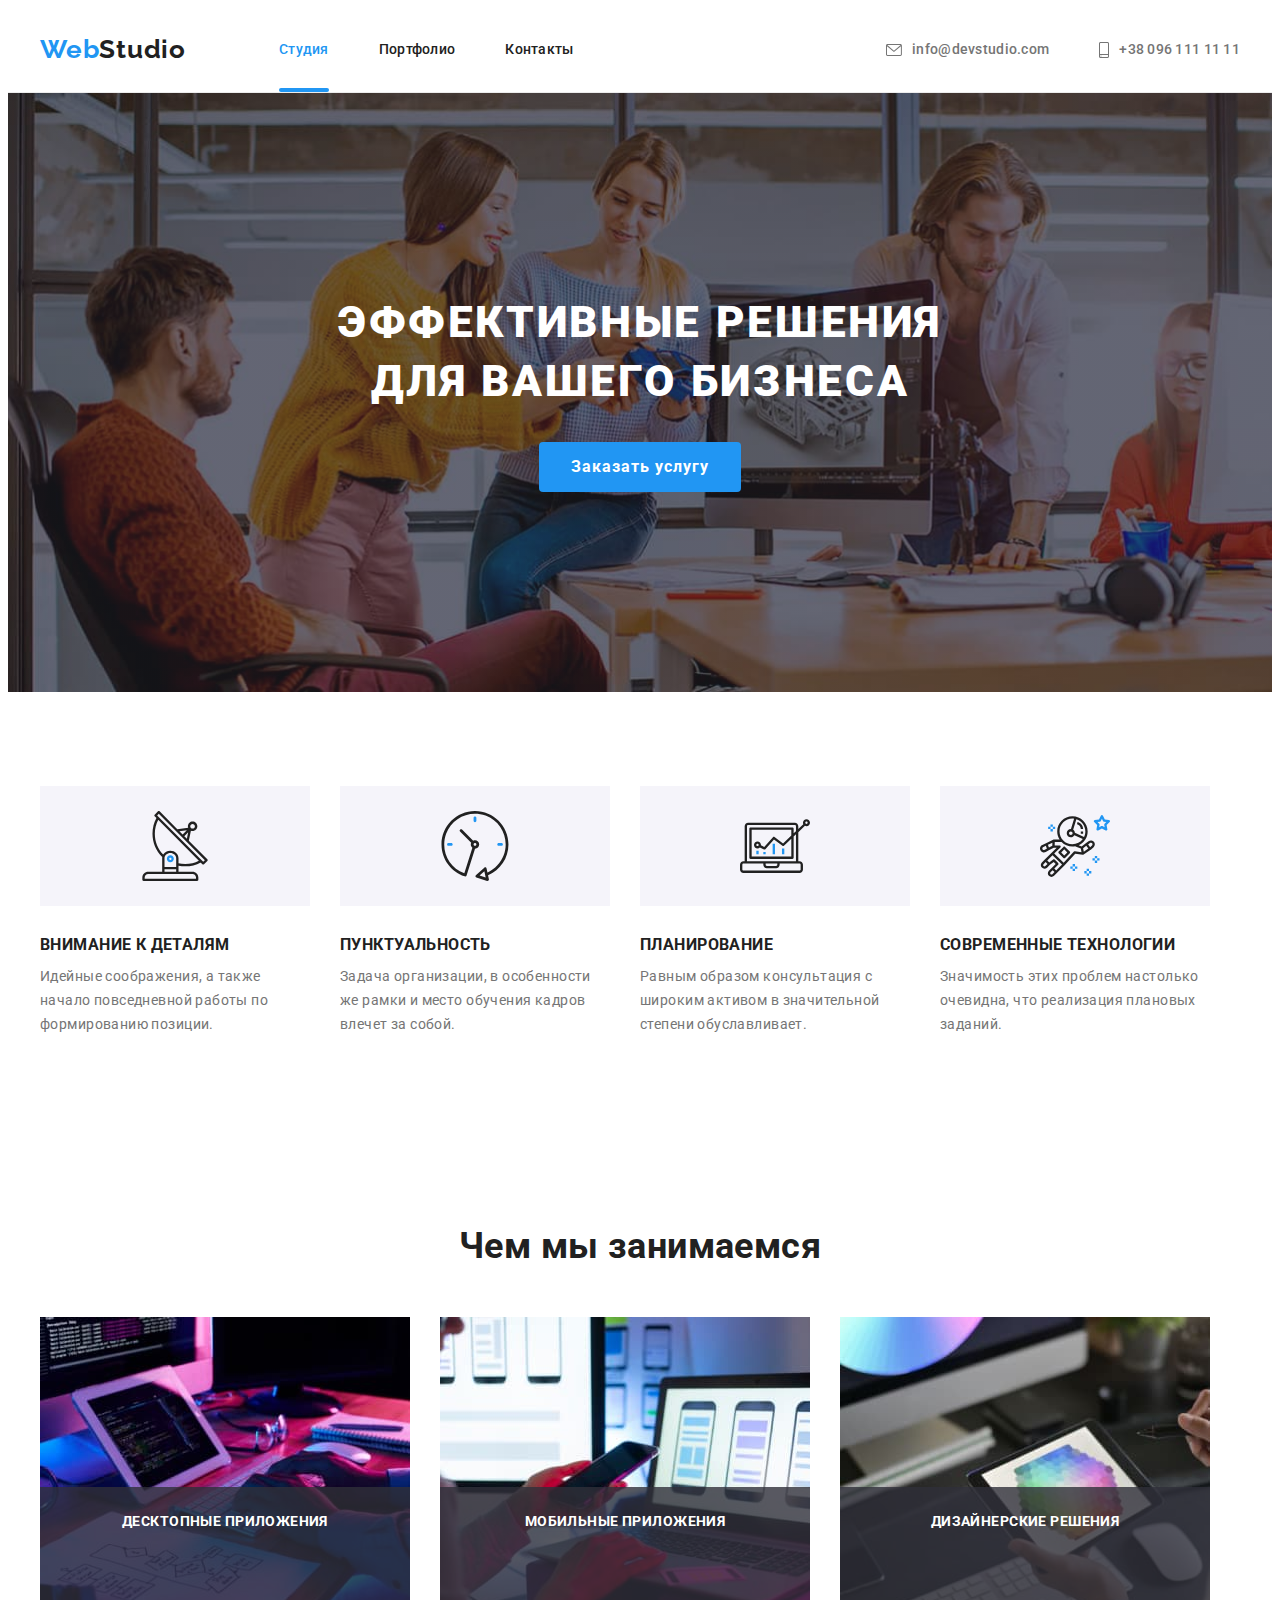
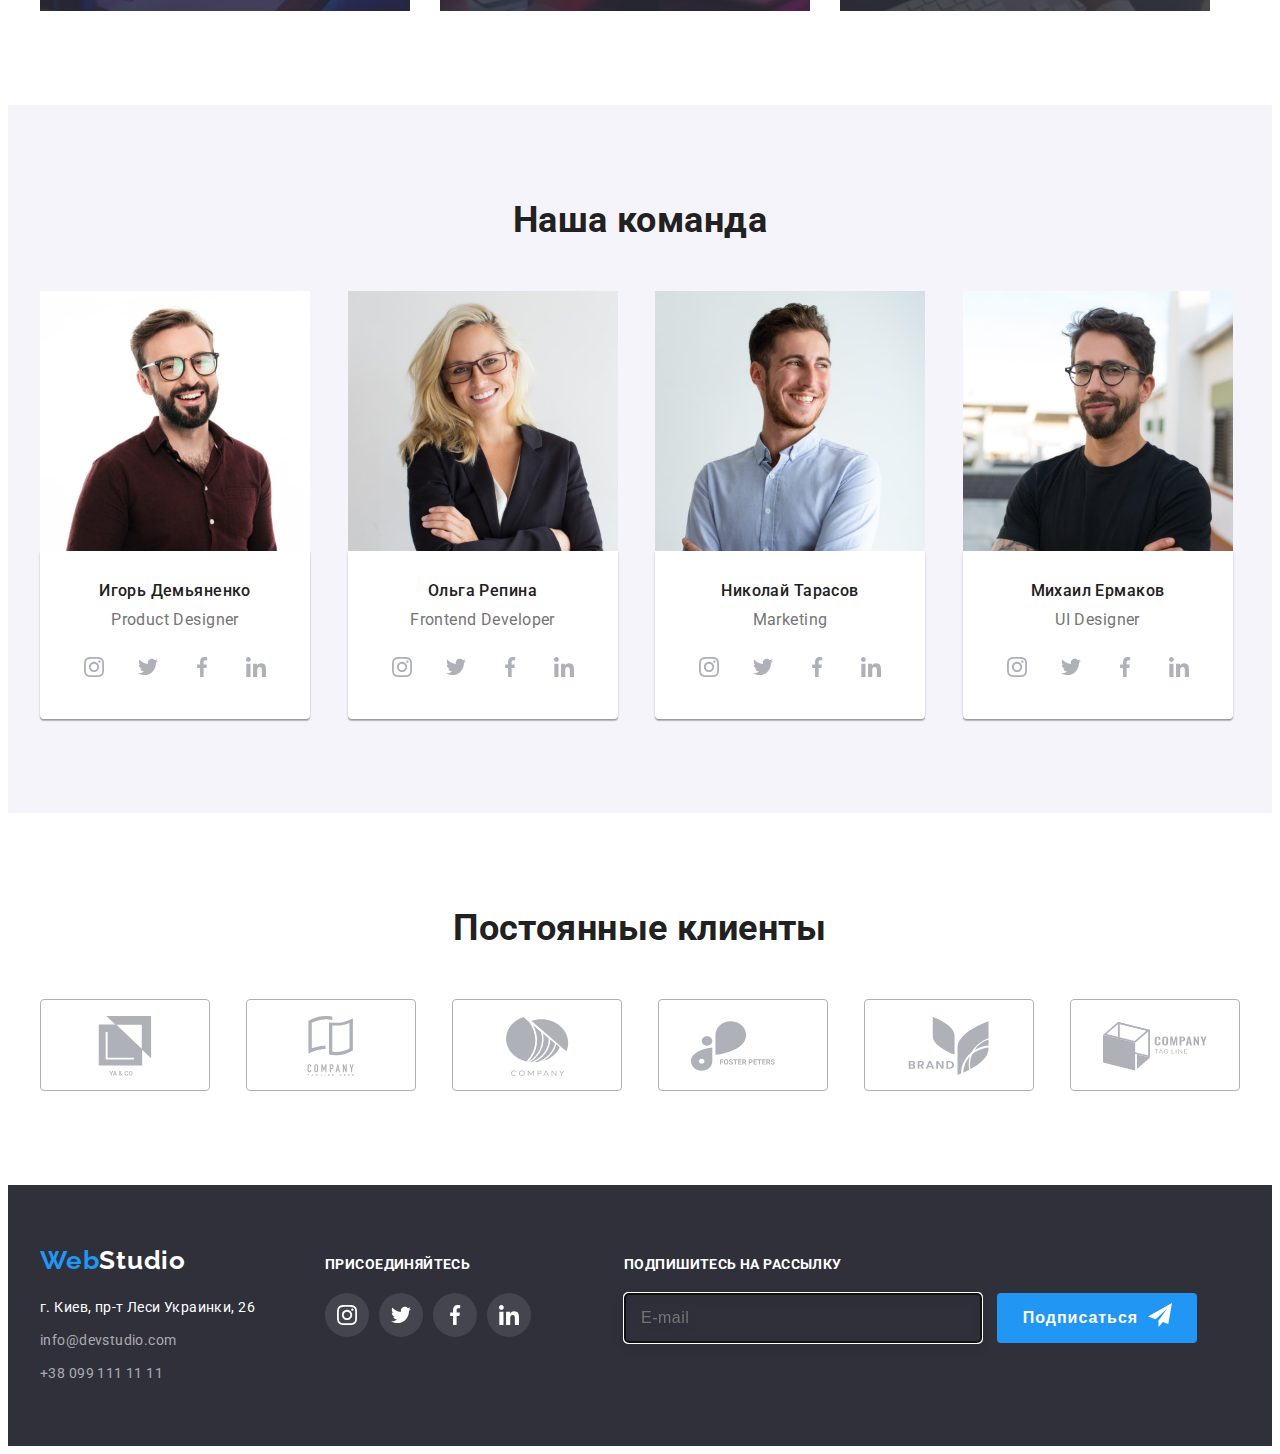
==== index.html @ bbf049be "add sass" ====
<!DOCTYPE html>
<html lang="ru">
  <head>
    <meta charset="UTF-8" />
    <meta http-equiv="X-UA-Compatible" content="IE=edge" />
    <meta name="viewport" content="width=device-width, initial-scale=1.0" />
    <title>Студия</title>
    <link rel="preconnect" href="https://fonts.googleapis.com" />
    <link rel="preconnect" href="https://fonts.gstatic.com" crossorigin />
    <link
      href="https://fonts.googleapis.com/css2?family=Raleway:wght@700&family=Roboto:wght@400;500;700;900&display=swap"
      rel="stylesheet"
    />
    <link
      rel="stylesheet"
      href="https://cdnjs.cloudflare.com/ajax/libs/modern-normalize/1.1.0/modern-normalize.min.css"
      integrity="sha512-wpPYUAdjBVSE4KJnH1VR1HeZfpl1ub8YT/NKx4PuQ5NmX2tKuGu6U/JRp5y+Y8XG2tV+wKQpNHVUX03MfMFn9Q=="
      crossorigin="anonymous"
      referrerpolicy="no-referrer"
    />
    <link rel="stylesheet" href="./css/styles.css" />
    <link rel="stylesheet" href="./css/main.min.css" />
  </head>

  <body>
    <!--=================start header=================-->

    <header class="page-header">
      <div class="container header-conteiner">
        <nav class="navigation">
          <a class="logo-link link" href="" lang="en">
            <span class="logo-part-one">Web</span>Studio</a
          >
          <ul class="nav-list list">
            <li class="nav-list-item">
              <a class="nav-list-link link current" href="">Студия</a>
            </li>
            <li class="nav-list-item">
              <a class="nav-list-link link" href="./portfolio.html"
                >Портфолио</a
              >
            </li>
            <li class="nav-list-item">
              <a class="nav-list-link link" href="">Контакты</a>
            </li>
          </ul>
        </nav>

        <ul class="contacts-header-list list">
          <li class="contacts-header-list-item">
            <a
              class="contacts-header-list-link link"
              href="mailto:info@devstudio.com"
            >
              <svg class="contact-icon-link" width="16" height="12">
                <use href="./images/icon.svg#letter"></use>
              </svg>
              info@devstudio.com</a
            >
          </li>
          <li class="contacts-header-list-item">
            <a class="contacts-header-list-link link" href="tel:+380961111111">
              <svg class="contact-icon-link" width="10" height="16">
                <use href="./images/icon.svg#smartphone"></use>
              </svg>
              +38 096 111 11 11</a
            >
          </li>
        </ul>
      </div>
    </header>
    <!--=================end header=================-->

    <!--=================start main=================-->
    <main>
      <!-- Hero -->
      <section class="hero">
        <div class="container hero-container">
          <h1 class="hero-title">
            Эффективные решения <br />
            для вашего бизнеса
          </h1>
          <button class="hero-button" type="button" data-modal-open>
            Заказать услугу
          </button>
        </div>
      </section>

      <!-- specifics -->
      <section class="section">
        <div class="container">
          <h2 class="visually-hidden">Особенности</h2>
          <ul class="specifics-list list">
            <li class="specifics-list-item">
              <div class="specifics-container">
                <svg class="specifics-icon" width="70" height="70">
                  <use href="./images/icon.svg#antenna"></use>
                </svg>
              </div>

              <h3 class="specifics-list-title title">Внимание к деталям</h3>
              <p class="specifics-list-text">
                Идейные соображения, а также начало повседневной работы по
                формированию позиции.
              </p>
            </li>
            <li class="specifics-list-item">
              <div class="specifics-container">
                <svg class="specifics-icon" width="70" height="70">
                  <use href="./images/icon.svg#clock"></use>
                </svg>
              </div>

              <h3 class="specifics-list-title title">Пунктуальность</h3>
              <p class="specifics-list-text">
                Задача организации, в особенности же рамки и место обучения
                кадров влечет за собой.
              </p>
            </li>
            <li class="specifics-list-item">
              <div class="specifics-container">
                <svg class="specifics-icon" width="70" height="70">
                  <use href="./images/icon.svg#diagram"></use>
                </svg>
              </div>

              <h3 class="specifics-list-title title">Планирование</h3>
              <p class="specifics-list-text">
                Равным образом консультация с широким активом в значительной
                степени обуславливает.
              </p>
            </li>
            <li class="specifics-list-item">
              <div class="specifics-container">
                <svg class="specifics-icon" width="70" height="70">
                  <use href="./images/icon.svg#astronaut"></use>
                </svg>
              </div>

              <h3 class="specifics-list-title title">Современные технологии</h3>
              <p class="specifics-list-text">
                Значимость этих проблем настолько очевидна, что реализация
                плановых заданий.
              </p>
            </li>
          </ul>
        </div>
      </section>

      <!-- work -->
      <section class="section work-section">
        <div class="container">
          <h2 class="work-title title">Чем мы занимаемся</h2>

          <ul class="work-list list">
            <li class="work-list-item">
              <div class="work-item-img">
                <img
                  class="work-img"
                  src="./images/work1.jpg"
                  alt="руки на клавиатуре"
                  width="370"
                />
                <p class="work-text">Десктопные приложения</p>
              </div>
            </li>

            <li class="work-list-item">
              <div class="work-item-img">
                <img
                  class="work-img"
                  src="./images/work2.jpg"
                  alt="телефон в руках"
                  width="370"
                />
                <p class="work-text">Мобильные приложения</p>
              </div>
            </li>

            <li class="work-list-item">
              <div class="work-item-img">
                <img
                  class="work-img"
                  src="./images/work3.jpg"
                  alt="планшет в руках"
                  width="370"
                />
                <p class="work-text">Дизайнерские решения</p>
              </div>
            </li>
          </ul>
        </div>
      </section>

      <!-- teams -->
      <section class="section teams">
        <div class="container">
          <h2 class="team-title title">Наша команда</h2>
          <ul class="team-list list">
            <!--team 1-->
            <li class="team-list-item">
              <img
                class="team-list-img"
                src="./images/team1.jpg"
                alt="Игорь Демьяненко"
                width="270"
              />
              <div class="team-description">
                <h3 class="team-list-title title">Игорь Демьяненко</h3>
                <p class="team-list-text" lang="en">Product Designer</p>

                <ul class="social-list list">
                  <li class="social-item">
                    <a href="" class="social-links">
                      <svg class="social-icon" width="20" height="20">
                        <use href="./images/icon.svg#instagram"></use>
                      </svg>
                    </a>
                  </li>

                  <li class="social-item">
                    <a href="" class="social-links">
                      <svg class="social-icon" width="20" height="20">
                        <use href="./images/icon.svg#twitter"></use>
                      </svg>
                    </a>
                  </li>

                  <li class="social-item">
                    <a href="" class="social-links">
                      <svg class="social-icon" width="20" height="20">
                        <use href="./images/icon.svg#facebook"></use>
                      </svg>
                    </a>
                  </li>

                  <li class="social-item">
                    <a href="" class="social-links">
                      <svg class="social-icon" width="20" height="20">
                        <use href="./images/icon.svg#linkedin"></use>
                      </svg>
                    </a>
                  </li>
                </ul>
              </div>
            </li>

            <!--team 2-->
            <li class="team-list-item">
              <img
                class="team-list-img"
                src="./images/team2.jpg"
                alt="Ольга Репина"
                width="270"
              />
              <div class="team-description">
                <h3 class="team-list-title title">Ольга Репина</h3>
                <p class="team-list-text" lang="en">Frontend Developer</p>

                <ul class="social-list list">
                  <li class="social-item">
                    <a href="" class="social-links">
                      <svg class="social-icon" width="20" height="20">
                        <use href="./images/icon.svg#instagram"></use>
                      </svg>
                    </a>
                  </li>

                  <li class="social-item">
                    <a href="" class="social-links">
                      <svg class="social-icon" width="20" height="20">
                        <use href="./images/icon.svg#twitter"></use>
                      </svg>
                    </a>
                  </li>

                  <li class="social-item">
                    <a href="" class="social-links">
                      <svg class="social-icon" width="20" height="20">
                        <use href="./images/icon.svg#facebook"></use>
                      </svg>
                    </a>
                  </li>

                  <li class="social-item">
                    <a href="" class="social-links">
                      <svg class="social-icon" width="20" height="20">
                        <use href="./images/icon.svg#linkedin"></use>
                      </svg>
                    </a>
                  </li>
                </ul>
              </div>
            </li>

            <!--team 3-->
            <li class="team-list-item">
              <img
                class="team-list-img"
                src="./images/team3.jpg"
                alt="Николай Тарасов"
                width="270"
              />
              <div class="team-description">
                <h3 class="team-list-title title">Николай Тарасов</h3>
                <p class="team-list-text" lang="en">Marketing</p>

                <ul class="social-list list">
                  <li class="social-item">
                    <a href="" class="social-links">
                      <svg class="social-icon" width="20" height="20">
                        <use href="./images/icon.svg#instagram"></use>
                      </svg>
                    </a>
                  </li>

                  <li class="social-item">
                    <a href="" class="social-links">
                      <svg class="social-icon" width="20" height="20">
                        <use href="./images/icon.svg#twitter"></use>
                      </svg>
                    </a>
                  </li>

                  <li class="social-item">
                    <a href="" class="social-links">
                      <svg class="social-icon" width="20" height="20">
                        <use href="./images/icon.svg#facebook"></use>
                      </svg>
                    </a>
                  </li>

                  <li class="social-item">
                    <a href="" class="social-links">
                      <svg class="social-icon" width="20" height="20">
                        <use href="./images/icon.svg#linkedin"></use>
                      </svg>
                    </a>
                  </li>
                </ul>
              </div>
            </li>

            <!--team 4-->
            <li class="team-list-item">
              <img
                class="team-list-img"
                src="./images/team4.jpg"
                alt="Михаил Ермаков"
                width="270"
              />
              <div class="team-description">
                <h3 class="team-list-title title">Михаил Ермаков</h3>
                <p class="team-list-text" lang="en">UI Designer</p>

                <ul class="social-list list">
                  <li class="social-item">
                    <a href="" class="social-links">
                      <svg class="social-icon" width="20" height="20">
                        <use href="./images/icon.svg#instagram"></use>
                      </svg>
                    </a>
                  </li>

                  <li class="social-item">
                    <a href="" class="social-links">
                      <svg class="social-icon" width="20" height="20">
                        <use href="./images/icon.svg#twitter"></use>
                      </svg>
                    </a>
                  </li>

                  <li class="social-item">
                    <a href="" class="social-links">
                      <svg class="social-icon" width="20" height="20">
                        <use href="./images/icon.svg#facebook"></use>
                      </svg>
                    </a>
                  </li>

                  <li class="social-item">
                    <a href="" class="social-links">
                      <svg class="social-icon" width="20" height="20">
                        <use href="./images/icon.svg#linkedin"></use>
                      </svg>
                    </a>
                  </li>
                </ul>
              </div>
            </li>
          </ul>
        </div>
      </section>

      <!--our clients-->
      <section class="section">
        <div class="container">
          <h2 class="clients-title title">Постоянные клиенты</h2>
          <ul class="clients-list list">
            <li class="client-item">
              <a class="client-link" href="">
                <svg class="client-icon" width="106" height="60">
                  <use href="./images/icon.svg#group"></use>
                </svg>
              </a>
            </li>
            <li class="client-item">
              <a class="client-link" href="">
                <svg class="client-icon" width="106" height="60">
                  <use href="./images/icon.svg#group-1"></use>
                </svg>
              </a>
            </li>
            <li class="client-item">
              <a class="client-link" href="">
                <svg class="client-icon" width="106" height="60">
                  <use href="./images/icon.svg#group-2"></use>
                </svg>
              </a>
            </li>
            <li class="client-item">
              <a class="client-link" href="">
                <svg class="client-icon" width="106" height="60">
                  <use href="./images/icon.svg#group-3"></use>
                </svg>
              </a>
            </li>
            <li class="client-item">
              <a class="client-link" href="">
                <svg class="client-icon" width="106" height="60">
                  <use href="./images/icon.svg#group-4"></use>
                </svg>
              </a>
            </li>
            <li class="client-item">
              <a class="client-link" href="">
                <svg class="client-icon" width="106" height="60">
                  <use href="./images/icon.svg#group-5"></use>
                </svg>
              </a>
            </li>
          </ul>
        </div>
      </section>
    </main>
    <!--=================end main=================-->

    <!--=================start footer=================-->
    <footer class="footer">
      <div class="container footer-container">
        <div class="adress">
          <a class="footer-logo-link link" href="" lang="en">
            <span class="logo-part-one">Web</span>Studio</a
          >
          <address>
            <ul class="address-list list">
              <li class="address-list-item">
                <a
                  class="address-list-link link"
                  href="https://goo.gl/maps/DS2FpUbjy8NpvMt88"
                  target="_blank"
                >
                  г. Киев, пр-т Леси Украинки, 26</a
                >
              </li>
              <li class="address-list-item">
                <a
                  class="address-list-link-item link"
                  href="mailto:info@devstudio.com"
                  >info@devstudio.com</a
                >
              </li>
              <li class="address-list-item">
                <a class="address-list-link-item link" href="tel:+380991111111"
                  >+38 099 111 11 11</a
                >
              </li>
            </ul>
          </address>
        </div>

        <div class="footer-social">
          <p class="footer-text">присоединяйтесь</p>
          <ul class="footer-social-list list">
            <li class="footer-social-item">
              <a class="footer-social-link" href="">
                <svg width="20" height="20">
                  <use
                    class="footer-social-icon"
                    href="./images/icon.svg#instagram"
                  ></use>
                </svg>
              </a>
            </li>
            <li class="footer-social-item">
              <a class="footer-social-link" href="">
                <svg width="20" height="20">
                  <use href="./images/icon.svg#twitter"></use>
                </svg>
              </a>
            </li>
            <li class="footer-social-item">
              <a class="footer-social-link" href="">
                <svg width="20" height="20">
                  <use href="./images/icon.svg#facebook"></use>
                </svg>
              </a>
            </li>
            <li class="footer-social-item">
              <a class="footer-social-link" href="">
                <svg width="20" height="20">
                  <use href="./images/icon.svg#linkedin"></use>
                </svg>
              </a>
            </li>
          </ul>
        </div>

        <!-- form -->
        <div>
          <p class="footer-text">Подпишитесь на рассылку</p>
          <form name="email" autocomplete="on">
            <label>
              <input
                class="email-subscribe"
                type="email"
                name="email"
                autofocus
                placeholder="E-mail"
              />
            </label>
            <button class="form-btn" type="submit">
              <span class="text-icon-btn">
                Подписаться
                <svg class="form-icon-send" width="24" height="24">
                  <use href="./images/icon.svg#icon-send"></use>
                </svg>
              </span>
            </button>
          </form>
        </div>
      </div>
    </footer>
    <!--=================end footer=================-->

    <div class="backdrop is-hidden" data-modal>
      <div class="modal">
        <button type="button" class="modal-close-btn" data-modal-close>
          <svg class="modal-close-icon" width="18" height="18">
            <use href="./images/icon.svg#icon-close"></use>
          </svg>
        </button>
        <p class="modal-title">Оставьте свои данные, мы вам перезвоним</p>

        <form class="modal-form">
          <div class="form-input-wrapper">
            <label class="form-field"
              ><span class="form-text">Имя</span>
              <span class="form-user">
                <input
                  name="user_name"
                  class="form-input"
                  type="text"
                  required
                  minlength="2"
                />
                <svg class="input-icon" width="18" height="18">
                  <use href="./images/icon.svg#person"></use>
                </svg>
              </span>
            </label>

            <label class="form-field"
              ><span class="form-text">Телефон</span>
              <span class="form-user">
                <input
                  name="user_tel"
                  class="form-input"
                  type="tel"
                  required
                  pattern="[0-9]{10}"
                />
                <svg class="input-icon" width="18" height="18">
                  <use href="./images/icon.svg#phone"></use>
                </svg>
              </span>
            </label>

            <label class="form-field"
              ><span class="form-text">Почта</span>
              <span class="form-user">
                <input
                  name="user_email"
                  class="form-input"
                  type="email"
                  required
                />
                <svg class="input-icon" width="18" height="18">
                  <use href="./images/icon.svg#email"></use>
                </svg>
              </span>
            </label>

            <label class="form-field"
              ><span class="form-text">Комментарий</span>
              <textarea
                name="comment"
                class="form-comment"
                placeholder="Введите текст"
              ></textarea>
            </label>
          </div>

          <div class="form-checkbox-wrapper">
            <input
              name="accept-policy"
              class="form-checkbox hidden"
              type="checkbox"
              id="policy-checkbox"
              required
            />
            <label class="form-checkbox-label" for="policy-checkbox"
              >Соглашаюсь с рассылкой и принимаю&nbsp;
              <a class="accept-policy-link" href="">Условия договора</a></label
            >
          </div>
          <button class="send-btn" type="submit">Отправить</button>
        </form>
      </div>
    </div>

    <script src="./js/modal.js"></script>
  </body>
</html>
---- css/styles.css ----
.title {
  color: var(--title-text-color);
}

/*-----------------start header-----------------*/

.page-header {
  border-bottom: 1px solid #ececec;
}

.header-conteiner {
  display: flex;
}

/*navigation*/
.logo-link {
  padding-top: 24px;
  padding-bottom: 24px;
  font-family: var(--font-logo);
  font-style: normal;
  font-weight: 700;
  font-size: 26px;
  line-height: 1.19;
  letter-spacing: 0.03em;
  color: var(--title-text-color);
  margin-right: 93px;
}

.logo-part-one {
  font-family: var(--font-logo);
  font-style: normal;
  font-weight: 700;
  font-size: 26px;
  line-height: 1.19;
  letter-spacing: 0.03em;
  color: var(--akcent-text-color);
}

.nav-list-link {
  position: relative;
  padding-top: 32px;
  padding-bottom: 32px;
  font-weight: 500;
  font-size: 14px;
  line-height: 1.14;
  letter-spacing: 0.02em;
  color: var(--title-text-color);
}

.nav-list-link:hover,
.nav-list-link:focus {
  color: var(--akcent-text-color);
}

.current::after {
  content: "";
  width: 100%;
  height: 4px;
  border-radius: 2px;
  background-color: var(--social-akcent-color);
  position: absolute;
  bottom: -3px;
  left: 0;
}

.current {
  color: var(--akcent-text-color);
}

.navigation {
  display: flex;
  align-items: center;
}

.nav-list {
  display: flex;
}

.nav-list-item:not(:last-child) {
  margin-right: 50px;
}

/*contacts*/
.contacts-header-list {
  display: flex;
  align-items: center;
  margin-left: auto;
}

.contacts-header-list-item:not(:last-child) {
  margin-right: 50px;
}

.contacts-header-list-link {
  display: flex;
  align-items: center;
  padding-top: 32px;
  padding-bottom: 32px;
  font-weight: 500;
  font-size: 14px;
  line-height: 1.4;
  letter-spacing: 0.02em;
  color: var(--primary-text-color);
}

.contacts-header-list-link:hover,
.contacts-header-list-link:focus {
  color: var(--akcent-text-color);
}

.contact-icon-link {
  fill: currentColor;
  margin-right: 10px;
}

/*---------------hero-------------*/
.hero {
  max-width: 1600px;
  max-height: 600px;
  margin: 0 auto;
  background-image: linear-gradient(
      rgba(47, 48, 58, 0.4),
      rgba(47, 48, 58, 0.4)
    ),
    url("../images/hero.jpg");

  background-size: cover;
  background-repeat: no-repeat;
  background-color: var(--main-background-color);
  padding-top: 200px;
  padding-bottom: 200px;
  text-align: center;
}
.hero-title {
  font-weight: 900;
  font-size: 44px;
  line-height: 1.36;
  letter-spacing: 0.06em;
  text-transform: uppercase;
  color: var(--main-text-color);
}

.hero-button {
  margin-right: auto;
  margin-left: auto;
  margin-top: 30px;
  padding: 10px 32px;
  min-width: 200px;
  border-radius: 4px;
  border: none;
  font-family: inherit;
  font-weight: 700;
  font-size: 16px;
  line-height: 1.88;
  display: flex;
  align-items: center;
  text-align: center;
  letter-spacing: 0.06em;
  cursor: pointer;
  color: var(--main-text-color);
  background-color: var(--button-color);
  transition: background-color 250ms cubic-bezier(0.4, 0, 0.2, 1),
    box-shadow 250ms cubic-bezier(0.4, 0, 0.2, 1);
}

.hero-button:hover,
.hero-button:focus {
  background-color: #188ce8;
  box-shadow: 0px 4px 4px rgba(0, 0, 0, 0.15);
}

/*--------------specifics--------------*/
.specifics-list {
  display: flex;
}

.specifics-list-item {
  width: 270px;
}

.specifics-list-item:not(:last-child) {
  margin-right: 30px;
}

.specifics-container {
  display: flex;
  justify-content: center;
  align-items: center;
  width: 270px;
  height: 120px;
  margin-bottom: 30px;
  background-color: var(--second-background-color);
}

.specifics-list-title {
  margin-bottom: 10px;
  font-weight: 700;
  line-height: 1.14;
  text-transform: uppercase;
}

.specifics-list-text {
  line-height: 1.71;
}

/*----------------work----------------*/
.work-section {
  padding-top: 0;
}

.work-title {
  margin-bottom: 50px;
  font-weight: 700;
  font-size: 36px;
  line-height: 1.17;
  text-align: center;
}

.work-list {
  display: flex;
}

.work-list-item:not(:last-child) {
  margin-right: 30px;
}

.work-item-img {
  position: relative;
}

.work-text {
  position: absolute;
  bottom: 0;
  left: 0;
  width: 100%;
  height: 70px;
  font-weight: 700;
  line-height: 1.14;
  text-align: center;
  text-transform: uppercase;
  color: var(--main-text-color);
  background-color: rgba(47, 48, 58, 0.8);
  padding-top: 27px;
  padding-bottom: 27px;
}

/*---------------teams---------------*/
.teams {
  background-color: var(--second-background-color);
}

.team-title {
  margin-bottom: 50px;
  font-weight: 700;
  font-size: 36px;
  line-height: 42px;
  text-align: center;
}

.team-list {
  display: flex;
  margin-left: -30px;
}

.team-list-item {
  flex-basis: calc((100% - 120px) / 4);
  margin-left: 30px;
}

.social-list {
  display: flex;
  justify-content: center;
  align-items: center;
}

.social-item:not(:last-child) {
  margin-right: 10px;
}

.social-links {
  display: flex;
  justify-content: center;
  align-items: center;
  width: 44px;
  height: 44px;
  border-radius: 50%;
  fill: var(--social-color);
  transition: background-color 250ms cubic-bezier(0.4, 0, 0.2, 1);
}

.social-links:hover,
.social-links:focus {
  fill: var(--social-hover-color);
  background-color: var(--social-akcent-color);
}

.social-icon {
  display: flex;
  justify-content: center;
  transition: fill 250ms cubic-bezier(0.4, 0, 0.2, 1);
}

.team-description {
  width: 270px;
  padding-top: 30px;
  padding-bottom: 30px;
  box-shadow: 0px 1px 3px rgba(0, 0, 0, 0.12), 0px 1px 1px rgba(0, 0, 0, 0.14),
    0px 2px 1px rgba(0, 0, 0, 0.2);
  border-radius: 0px 0px 4px 4px;
  background-color: var(--fone-background-color);
}

.team-list-title {
  margin-bottom: 10px;
  font-weight: 500;
  font-size: 16px;
  line-height: 1.19;
  text-align: center;
}

.team-list-text {
  font-size: 16px;
  line-height: 1.19;
  text-align: center;
  margin-bottom: 16px;
}

/*----------------clients----------------*/
.clients-title {
  font-weight: 700;
  font-size: 36px;
  line-height: 1.17;
  text-align: center;
  margin-bottom: 50px;
}

.clients-list {
  display: flex;
  justify-content: space-between;
}

.client-link {
  padding: 16px 32px;
  display: flex;
  width: 170px;
  height: 92px;
  border: 1px solid var(--social-color);
  box-sizing: border-box;
  border-radius: 4px;
  fill: var(--social-color);
  transition: fill 250ms cubic-bezier(0.4, 0, 0.2, 1),
    border 250ms cubic-bezier(0.4, 0, 0.2, 1);
}

.client-link:hover,
.client-link:focus {
  fill: var(--social-akcent-color);
  border: 1px solid var(--social-akcent-color);
}

/*----------------footer----------------*/
.footer {
  background-color: var(--main-background-color);
  padding-top: 60px;
  padding-bottom: 60px;
}

.footer-container {
  display: flex;
  align-items: baseline;
}

.adress {
  margin-right: 70px;
}

.footer-logo-link {
  display: block;
  margin-bottom: 20px;
  font-family: var(--font-logo);
  font-style: normal;
  font-weight: 700;
  font-size: 26px;
  line-height: 1.19;
  letter-spacing: 0.03em;
  color: var(--main-text-color);
}

.address-list-item:not(:last-child) {
  margin-bottom: 9px;
}

.address-list-link {
  font-style: normal;
  font-weight: 400;
  font-size: 14px;
  line-height: 1.71;
  letter-spacing: 0.03em;
  color: var(--main-text-color);
}

.address-list-link-item {
  font-style: normal;
  font-weight: 400;
  font-size: 14px;
  line-height: 1.71;
  letter-spacing: 0.03em;
  color: rgba(255, 255, 255, 0.6);
}

.address-list-link:hover,
.address-list-link:focus {
  color: var(--akcent-text-color);
}
.address-list-link-item:hover,
.address-list-link-item:focus {
  color: var(--akcent-text-color);
}

.footer-social {
  margin-right: 93px;
}

.footer-text {
  margin-bottom: 20px;
  font-weight: 700;
  line-height: 1.14;
  text-transform: uppercase;
  color: var(--main-text-color);
}

.footer-social-list {
  display: flex;
  justify-content: space-between;
}

.footer-social-item {
  display: flex;
  justify-content: space-between;
  align-items: center;
}

.footer-social-item:not(:last-child) {
  margin-right: 10px;
}

.footer-social-link {
  display: flex;
  justify-content: center;
  align-items: center;
  width: 44px;
  height: 44px;
  border-radius: 50%;
  fill: var(--main-text-color);
  background-color: rgba(255, 255, 255, 0.1);
  transition: background-color 250ms cubic-bezier(0.4, 0, 0.2, 1);
}

.footer-social-link:hover,
.footer-social-link:focus {
  background-color: var(--social-akcent-color);
}

.footer-social-icon {
  display: flex;
  justify-content: center;
}

.email-subscribe {
  width: 358px;
  height: 50px;
  border: 1px solid rgba(255, 255, 255, 0.3);
  box-sizing: border-box;
  border-radius: 4px;
  background: none;
  filter: drop-shadow(0px 4px 4px rgba(0, 0, 0, 0.15));
  padding-left: 16px;
  font-weight: 400;
  font-size: 16px;
  line-height: 1.25;
  letter-spacing: 0.03em;
  color: var(--main-text-color);
}

.form-btn {
  width: 200px;
  height: 50px;
  margin-left: 12px;
  border-radius: 4px;
  border: none;
  font-weight: 700;
  font-size: 16px;
  line-height: 1.88;
  letter-spacing: 0.06em;
  color: var(--main-text-color);
  background-color: var(--button-color);
  cursor: pointer;
}

.form-icon-send {
  margin-left: 10px;
}

.text-icon-btn {
  display: flex;
  justify-content: center;
}

.form-btn:hover,
.form-btn:focus {
  background-color: #188ce8;
  box-shadow: 0px 4px 4px rgba(0, 0, 0, 0.15);
  transition: background-color 250ms cubic-bezier(0.4, 0, 0.2, 1),
    box-shadow 250ms cubic-bezier(0.4, 0, 0.2, 1);
}

/*-----------------------end Studio-----------------------*/

.backdrop {
  position: fixed;
  top: 0;
  left: 0;
  width: 100vw;
  height: 100vh;
  background-color: rgba(0, 0, 0, 0.2);
  transition: opacity 500ms, visibility 500ms;
}

.backdrop.is-hidden {
  opacity: 0;
  visibility: hidden;
  pointer-events: none;
}

.modal {
  position: absolute;
  top: 50%;
  left: 50%;
  transform: translate(-50%, -50%);
  width: 528px;
  height: 580px;
  background-color: #ffffff;
  color: var(--title-text-color);
  padding: 40px;
  font-weight: 700;
  font-size: 20px;
  line-height: 1.15;
}

.modal-close-btn {
  position: absolute;
  top: 8px;
  right: 8px;
  width: 30px;
  height: 30px;
  display: flex;
  justify-content: center;
  align-items: center;
  border-radius: 50%;
  border: 1px solid rgba(0, 0, 0, 0.1);
  background-color: transparent;
  padding: 0;
  cursor: pointer;
}

.modal-close-btn:hover,
.modal-close-btn:focus {
  fill: var(--button-color);
  outline: none;
  transition: fill 250ms cubic-bezier(0.4, 0, 0.2, 1);
}

.modal-title {
  text-align: center;
}

.form-input-wrapper {
  margin-top: 12px;
  margin-bottom: 20px;
}

.form-field {
  display: block;
  align-items: center;
}

.form-user {
  position: relative;
}

.form-input {
  width: 100%;
  height: 40px;
  border: 1px solid rgba(33, 33, 33, 0.2);
  border-radius: 4px;
  padding-left: 42px;
  outline: none;
  font-weight: 400;
  font-size: 14px;
}

.form-input:hover,
.form-input:focus {
  border: 1px solid var(--akcent-text-color);
  transition: border 250ms cubic-bezier(0.4, 0, 0.2, 1);
}

.input-icon {
  position: absolute;
  top: 50%;
  left: 12px;
  transform: translateY(-50%);
}

.form-input:focus + .input-icon,
.form-input:hover + .input-icon {
  fill: var(--akcent-text-color);
  transition: fill 250ms cubic-bezier(0.4, 0, 0.2, 1);
}

.form-text {
  font-weight: 400;
  font-size: 12px;
  line-height: 1.17;
  letter-spacing: 0.01em;
  color: var(--primary-text-color);
}

.form-comment {
  width: 100%;
  height: 120px;
  border: 1px solid rgba(33, 33, 33, 0.2);
  border-radius: 4px;
  resize: none;
  padding-top: 12px;
  padding-left: 16px;
  font-weight: 400;
  font-size: 14px;
  letter-spacing: 0.01em;
  color: var(--title-text-color);
  outline: none;
}

.form-comment:hover,
.form-comment:focus {
  border: 1px solid var(--akcent-text-color);
  transition: border 250ms cubic-bezier(0.4, 0, 0.2, 1);
}

.form-comment::placeholder {
  color: rgba(117, 117, 117, 0.5);
}

.form-checkbox-wrapper {
  display: flex;
  justify-content: center;
}

.form-checkbox:checked + .form-checkbox-label::before {
  background-color: var(--button-color);
  border: none;
  background-image: url(../images/icon\ check.svg);
}

.form-checkbox-label {
  display: flex;
  align-items: center;
  font-weight: 400;
  font-size: 14px;
  line-height: 1.71;
  color: var(--primary-text-color);
}

.form-checkbox-label::before {
  display: inline-block;
  width: 16px;
  height: 16px;
  border: 1px solid #212121;
  border-radius: 2px;
  content: "";
  cursor: pointer;
  margin-right: 10px;
}

.form-checkbox:focus + .form-checkbox-label::before {
  outline: 1px solid var(--button-color);
  border: none;
  transition: outline 250ms cubic-bezier(0.4, 0, 0.2, 1);
}

.accept-policy-link {
  color: var(--akcent-text-color);
}

.send-btn {
  display: block;
  margin: 30px auto 0;
  width: 200px;
  height: 50px;
  border-radius: 4px;
  border: none;
  font-weight: 700;
  font-size: 16px;
  line-height: 1.88;
  letter-spacing: 0.06em;
  color: var(--main-text-color);
  background-color: var(--button-color);
  cursor: pointer;
}

.send-btn:hover,
.send-btn:focus {
  background-color: #188ce8;
  box-shadow: 0px 4px 4px rgba(0, 0, 0, 0.15);
  transition: background-color 250ms cubic-bezier(0.4, 0, 0.2, 1),
    box-shadow 250ms cubic-bezier(0.4, 0, 0.2, 1);
}

/*-----------------------start Portfolio-----------------------*/

/*------filter------*/
.filter-list {
  display: flex;
  justify-content: center;
}

.filter-list-item {
  margin-right: 8px;
  margin-bottom: 50px;
}

.filter-list-button {
  padding-top: 6px;
  padding-bottom: 6px;
  padding-left: 22px;
  padding-right: 22px;
  border-radius: 4px;
  border: transparent;
  font-weight: 500;
  font-size: 16px;
  line-height: 1.62;
  text-align: center;
  letter-spacing: 0.03em;
  cursor: pointer;
  color: var(--title-text-color);
  background-color: var(--second-background-color);
  transition: color 250ms cubic-bezier(0.4, 0, 0.2, 1),
    background-color 250ms cubic-bezier(0.4, 0, 0.2, 1),
    box-shadow 250ms cubic-bezier(0.4, 0, 0.2, 1);
}

.filter-list-button:hover,
.filter-list-button:focus {
  color: var(--main-text-color);
  background-color: var(--button-color);
  box-shadow: 0px 3px 1px rgba(0, 0, 0, 0.1), 0px 1px 2px rgba(0, 0, 0, 0.08),
    0px 2px 2px rgba(0, 0, 0, 0.12);
}

/*------projects------*/
.projects-list {
  display: flex;
  flex-wrap: wrap;
  margin-left: -30px;
  margin-top: -30px;
}

.projects-list-item {
  flex-basis: calc((100% - 90px) / 3);
  margin-left: 30px;
  margin-top: 30px;
}

.projects-list-link {
  display: block;
  transition: box-shadow 250ms cubic-bezier(0.4, 0, 0.2, 1);
}

.projects-list-link:hover,
.projects-list-link:focus {
  box-shadow: 0px 1px 1px rgba(0, 0, 0, 0.12), 0px 4px 4px rgba(0, 0, 0, 0.06),
    1px 4px 6px rgba(0, 0, 0, 0.16);
}

.project-description {
  padding: 20px 24px;
  border: 1px solid var(--border-color);
  border-top: none;
}

.projects-item-title {
  margin-bottom: 4px;
  font-style: normal;
  font-weight: 700;
  font-size: 18px;
  line-height: 2;
  letter-spacing: 0.06em;
  color: var(--title-text-color);
}

.projects-item-text {
  font-style: normal;
  font-weight: 400;
  font-size: 16px;
  line-height: 1.88;
  letter-spacing: 0.03em;
  color: var(--primary-text-color);
}

.projects-list-link-img {
  position: relative;
  overflow: hidden;
}

.overlay {
  position: absolute;
  top: 0;
  left: 0;
  width: 100%;
  height: 100%;
  font-size: 18px;
  line-height: 1.56;
  color: var(--main-text-color);
  background-color: rgba(33, 150, 243, 0.9);
  padding: 63px 24px;
  overflow: auto;
  transform: translateY(101%);
  transition: transform 250ms cubic-bezier(0.4, 0, 0.2, 1);
}

.projects-list-link:hover .overlay,
.projects-list-link:focus .overlay {
  transform: translate(0);
}

/*-----------------------end Portfolio-----------------------*/
---- css/main.min.css ----
:root{--primary-text-color: #757575;--title-text-color: #212121;--akcent-text-color: #2196f3;--main-text-color: #ffffff;--border-color: #eeeeee;--fone-background-color: #ffffff;--main-background-color: #2f303a;--second-background-color: #f5f4fa;--button-color: #2196f3;--social-color: #afb1b8;--social-akcent-color: #2196f3;--social-hover-color: #ffffff;--primary-font-family: "Roboto", sans-serif;--font-logo: "Raleway", sans-serif}.visually-hidden{position:absolute;width:1px;height:1px;margin:-1px;padding:0;overflow:hidden;border:0;clip:rect(0 0 0 0)}body{font-family:var(--primary-font-family);font-size:14px;line-height:0.03em;letter-spacing:0.03em;color:var(--primary-text-color);background-color:var(--fone-background-color)}h1,h2,h3,p{margin-top:0;margin-bottom:0}ul{margin-top:0;margin-bottom:0;padding-left:0}img{display:block;max-width:100%;height:auto}.list{list-style:none}.link{text-decoration:none;transition:color 250ms cubic-bezier(0.4, 0, 0.2, 1)}.section{padding-top:94px;padding-bottom:94px}.container{width:1200px;padding-left:15px;padding-right:15px;margin-left:auto;margin-right:auto}
/*# sourceMappingURL=main.min.css.map */
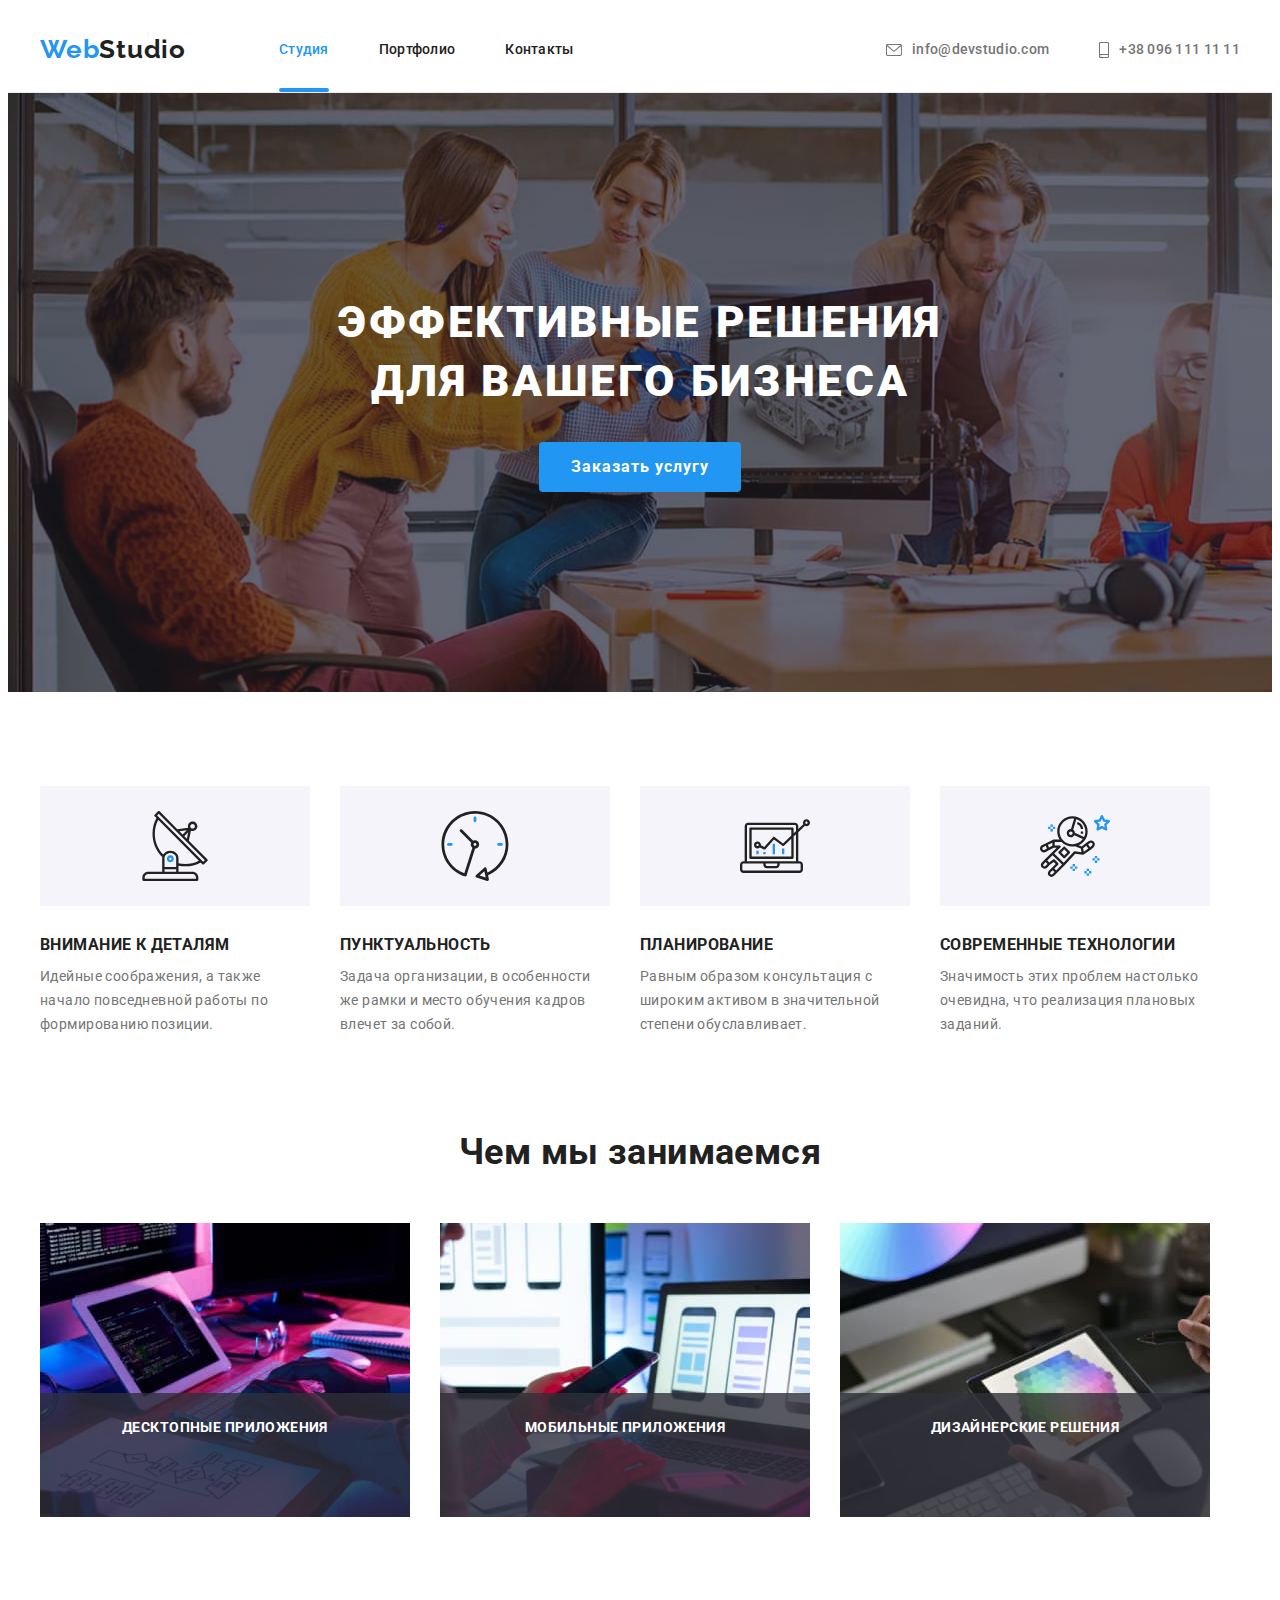
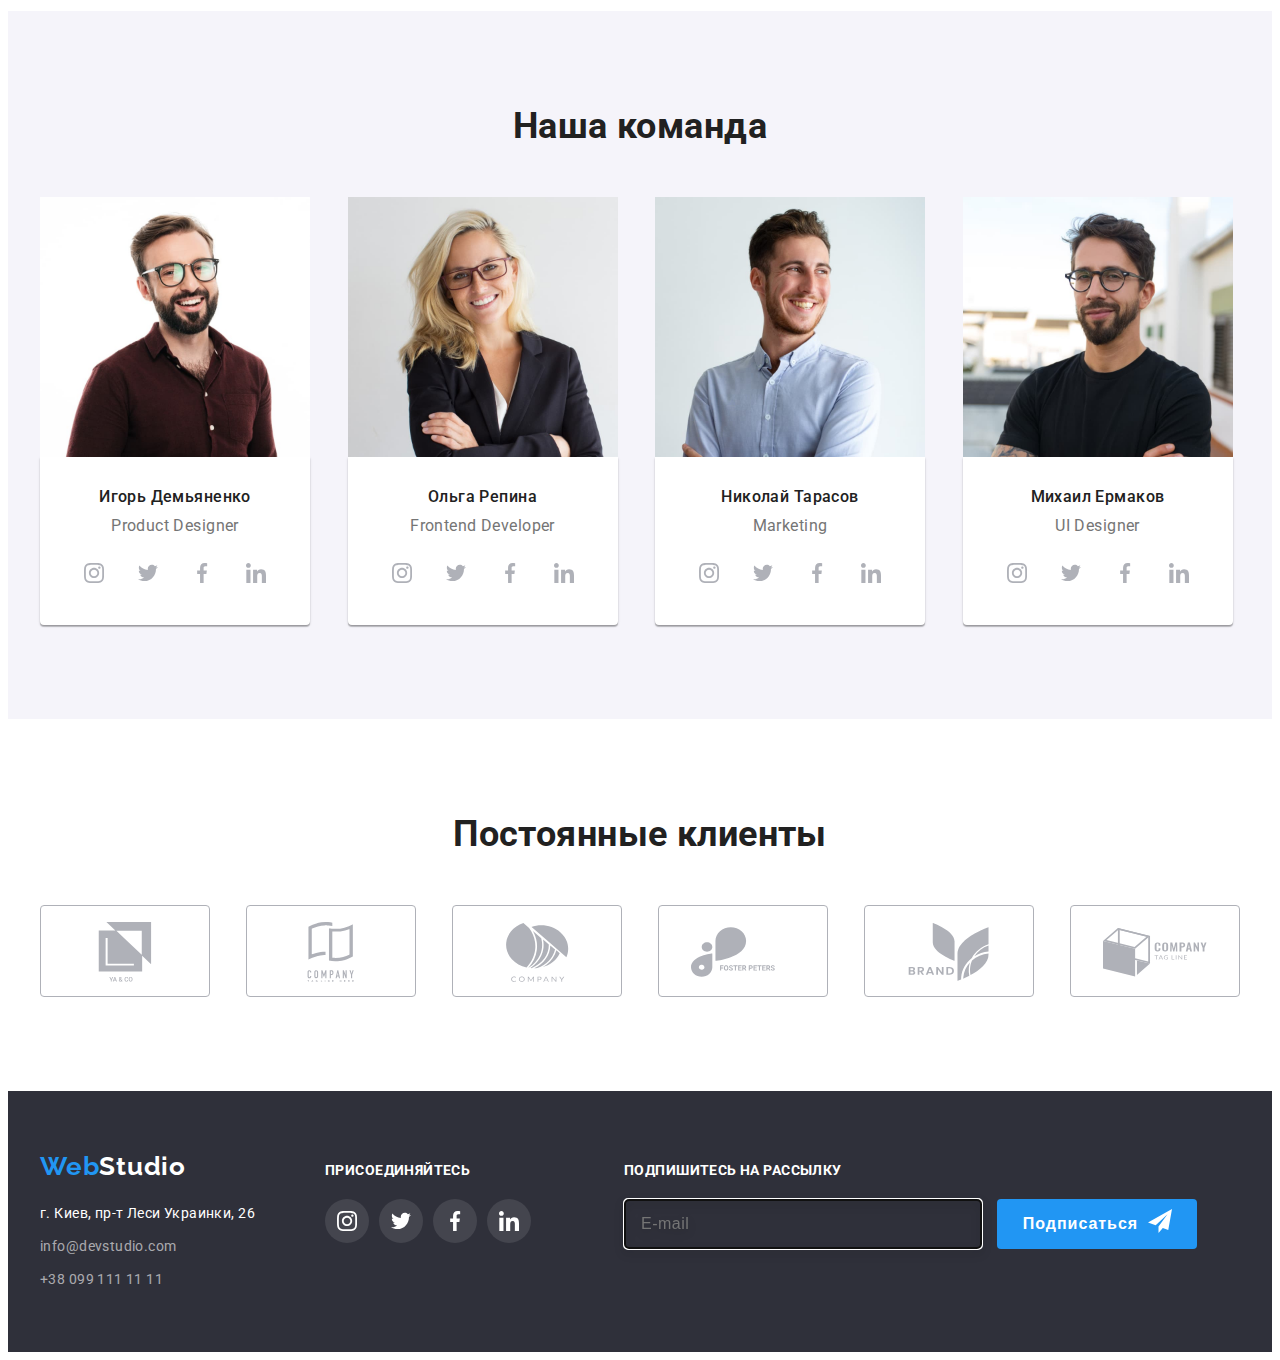
==== commit 6a4afb0c: "створено всі файли scss" ====
--- a/index.html
+++ b/index.html
@@ -18,7 +18,7 @@
       crossorigin="anonymous"
       referrerpolicy="no-referrer"
     />
-    <link rel="stylesheet" href="./css/styles.css" />
+    <!-- <link rel="stylesheet" href="./css/styles.css" /> -->
     <link rel="stylesheet" href="./css/main.min.css" />
   </head>
 
@@ -530,7 +530,7 @@
               />
             </label>
             <button class="form-btn" type="submit">
-              <span class="text-icon-btn">
+              <span class="form-text-icon-btn">
                 Подписаться
                 <svg class="form-icon-send" width="24" height="24">
                   <use href="./images/icon.svg#icon-send"></use>
@@ -614,7 +614,7 @@
           <div class="form-checkbox-wrapper">
             <input
               name="accept-policy"
-              class="form-checkbox hidden"
+              class="form-checkbox visually-hidden"
               type="checkbox"
               id="policy-checkbox"
               required
--- a/css/main.min.css
+++ b/css/main.min.css
@@ -1,2 +1,2 @@
-:root{--primary-text-color: #757575;--title-text-color: #212121;--akcent-text-color: #2196f3;--main-text-color: #ffffff;--border-color: #eeeeee;--fone-background-color: #ffffff;--main-background-color: #2f303a;--second-background-color: #f5f4fa;--button-color: #2196f3;--social-color: #afb1b8;--social-akcent-color: #2196f3;--social-hover-color: #ffffff;--primary-font-family: "Roboto", sans-serif;--font-logo: "Raleway", sans-serif}.visually-hidden{position:absolute;width:1px;height:1px;margin:-1px;padding:0;overflow:hidden;border:0;clip:rect(0 0 0 0)}body{font-family:var(--primary-font-family);font-size:14px;line-height:0.03em;letter-spacing:0.03em;color:var(--primary-text-color);background-color:var(--fone-background-color)}h1,h2,h3,p{margin-top:0;margin-bottom:0}ul{margin-top:0;margin-bottom:0;padding-left:0}img{display:block;max-width:100%;height:auto}.list{list-style:none}.link{text-decoration:none;transition:color 250ms cubic-bezier(0.4, 0, 0.2, 1)}.section{padding-top:94px;padding-bottom:94px}.container{width:1200px;padding-left:15px;padding-right:15px;margin-left:auto;margin-right:auto}
+:root{--primary-text-color: #757575;--title-text-color: #212121;--akcent-text-color: #2196f3;--main-text-color: #ffffff;--border-color: #eeeeee;--fone-background-color: #ffffff;--main-background-color: #2f303a;--second-background-color: #f5f4fa;--button-color: #2196f3;--social-color: #afb1b8;--social-akcent-color: #2196f3;--social-hover-color: #ffffff;--primary-font-family: "Roboto", sans-serif;--font-logo: "Raleway", sans-serif}.visually-hidden{position:absolute;width:1px;height:1px;margin:-1px;padding:0;overflow:hidden;border:0;clip:rect(0 0 0 0)}body{font-family:var(--primary-font-family);font-size:14px;line-height:0.03em;letter-spacing:0.03em;color:var(--primary-text-color);background-color:var(--fone-background-color)}h1,h2,h3,p{margin-top:0;margin-bottom:0}ul{margin-top:0;margin-bottom:0;padding-left:0}img{display:block;max-width:100%;height:auto}.list{list-style:none}.link{text-decoration:none;transition:color 250ms cubic-bezier(0.4, 0, 0.2, 1)}.section{padding-top:94px;padding-bottom:94px}.container{width:1200px;padding-left:15px;padding-right:15px;margin-left:auto;margin-right:auto}.title{color:var(--title-text-color)}.social-list{display:flex;justify-content:center;align-items:center}.social-item:not(:last-child){margin-right:10px}.social-links{display:flex;justify-content:center;align-items:center;width:44px;height:44px;border-radius:50%;fill:var(--social-color);transition:background-color 250ms cubic-bezier(0.4, 0, 0.2, 1)}.social-links:hover,.social-links:focus{fill:var(--social-hover-color);background-color:var(--social-akcent-color)}.social-icon{display:flex;justify-content:center;transition:fill 250ms cubic-bezier(0.4, 0, 0.2, 1)}.logo-link{padding-top:24px;padding-bottom:24px;font-family:var(--font-logo);font-style:normal;font-weight:700;font-size:26px;line-height:1.19;letter-spacing:0.03em;color:var(--title-text-color);margin-right:93px}.logo-part-one{font-family:var(--font-logo);font-style:normal;font-weight:700;font-size:26px;line-height:1.19;letter-spacing:0.03em;color:var(--akcent-text-color)}.footer-logo-link{display:block;margin-bottom:20px;font-family:var(--font-logo);font-style:normal;font-weight:700;font-size:26px;line-height:1.19;letter-spacing:0.03em;color:var(--main-text-color)}.backdrop{position:fixed;top:0;left:0;width:100vw;height:100vh;background-color:rgba(0,0,0,0.2);transition:opacity 500ms, visibility 500ms}.backdrop.is-hidden{opacity:0;visibility:hidden;pointer-events:none}.modal{position:absolute;top:50%;left:50%;transform:translate(-50%, -50%);width:528px;height:580px;background-color:#ffffff;color:var(--title-text-color);padding:40px;font-weight:700;font-size:20px;line-height:1.15}.modal-close-btn{position:absolute;top:8px;right:8px;width:30px;height:30px;display:flex;justify-content:center;align-items:center;border-radius:50%;border:1px solid rgba(0,0,0,0.1);background-color:transparent;padding:0;cursor:pointer}.modal-close-btn:hover,.modal-close-btn:focus{fill:var(--button-color);outline:none;transition:fill 250ms cubic-bezier(0.4, 0, 0.2, 1)}.modal-title{text-align:center}.form-input-wrapper{margin-top:12px;margin-bottom:20px}.form-field{display:block;align-items:center}.form-user{position:relative}.form-input{width:100%;height:40px;border:1px solid rgba(33,33,33,0.2);border-radius:4px;padding-left:42px;outline:none;font-weight:400;font-size:14px}.form-input:hover,.form-input:focus{border:1px solid var(--akcent-text-color);transition:border 250ms cubic-bezier(0.4, 0, 0.2, 1)}.input-icon{position:absolute;top:50%;left:12px;transform:translateY(-50%)}.form-input:focus+.input-icon,.form-input:hover+.input-icon{fill:var(--akcent-text-color);transition:fill 250ms cubic-bezier(0.4, 0, 0.2, 1)}.form-text{font-weight:400;font-size:12px;line-height:1.17;letter-spacing:0.01em;color:var(--primary-text-color)}.form-comment{width:100%;height:120px;border:1px solid rgba(33,33,33,0.2);border-radius:4px;resize:none;padding-top:12px;padding-left:16px;font-weight:400;font-size:14px;letter-spacing:0.01em;color:var(--title-text-color);outline:none}.form-comment:hover,.form-comment:focus{border:1px solid var(--akcent-text-color);transition:border 250ms cubic-bezier(0.4, 0, 0.2, 1)}.form-comment::placeholder{color:rgba(117,117,117,0.5)}.form-checkbox-wrapper{display:flex;justify-content:center}.form-checkbox:checked+.form-checkbox-label::before{background-color:var(--button-color);border:none;background-image:url(../images/iconcheck.svg)}.form-checkbox-label{display:flex;align-items:center;font-weight:400;font-size:14px;line-height:1.71;color:var(--primary-text-color)}.form-checkbox-label::before{display:inline-block;width:16px;height:16px;border:1px solid #212121;border-radius:2px;content:"";cursor:pointer;margin-right:10px}.form-checkbox:focus+.form-checkbox-label::before{outline:1px solid var(--button-color);border:none;transition:outline 250ms cubic-bezier(0.4, 0, 0.2, 1)}.accept-policy-link{color:var(--akcent-text-color)}.send-btn{display:block;margin:30px auto 0;width:200px;height:50px;border-radius:4px;border:none;font-weight:700;font-size:16px;line-height:1.88;letter-spacing:0.06em;color:var(--main-text-color);background-color:var(--button-color);cursor:pointer}.send-btn:hover,.send-btn:focus{background-color:#188ce8;box-shadow:0px 4px 4px rgba(0,0,0,0.15);transition:background-color 250ms cubic-bezier(0.4, 0, 0.2, 1),box-shadow 250ms cubic-bezier(0.4, 0, 0.2, 1)}.page-header{border-bottom:1px solid #ececec}.header-conteiner{display:flex}.nav-list-link{position:relative;padding-top:32px;padding-bottom:32px;font-weight:500;font-size:14px;line-height:1.14;letter-spacing:0.02em;color:var(--title-text-color)}.nav-list-link:hover,.nav-list-link:focus{color:var(--akcent-text-color)}.current::after{content:"";width:100%;height:4px;border-radius:2px;background-color:var(--social-akcent-color);position:absolute;bottom:-3px;left:0}.current{color:var(--akcent-text-color)}.navigation{display:flex;align-items:center}.nav-list{display:flex}.nav-list-item:not(:last-child){margin-right:50px}.contacts-header-list{display:flex;align-items:center;margin-left:auto}.contacts-header-list-item:not(:last-child){margin-right:50px}.contacts-header-list-link{display:flex;align-items:center;padding-top:32px;padding-bottom:32px;font-weight:500;font-size:14px;line-height:1.4;letter-spacing:0.02em;color:var(--primary-text-color)}.contacts-header-list-link:hover,.contacts-header-list-link:focus{color:var(--akcent-text-color)}.contact-icon-link{fill:currentColor;margin-right:10px}.hero{max-width:1600px;max-height:600px;margin:0 auto;background-image:linear-gradient(rgba(47,48,58,0.4), rgba(47,48,58,0.4)),url("../images/hero.jpg");background-size:cover;background-repeat:no-repeat;background-color:var(--main-background-color);padding-top:200px;padding-bottom:200px;text-align:center}.hero-title{font-weight:900;font-size:44px;line-height:1.36;letter-spacing:0.06em;text-transform:uppercase;color:var(--main-text-color)}.hero-button{margin-right:auto;margin-left:auto;margin-top:30px;padding:10px 32px;min-width:200px;border-radius:4px;border:none;font-family:inherit;font-weight:700;font-size:16px;line-height:1.88;display:flex;align-items:center;text-align:center;letter-spacing:0.06em;cursor:pointer;color:var(--main-text-color);background-color:var(--button-color);transition:background-color 250ms cubic-bezier(0.4, 0, 0.2, 1),box-shadow 250ms cubic-bezier(0.4, 0, 0.2, 1)}.hero-button:hover,.hero-button:focus{background-color:#188ce8;box-shadow:0px 4px 4px rgba(0,0,0,0.15)}.specifics-list{display:flex}.specifics-list-item{width:270px}.specifics-list-item:not(:last-child){margin-right:30px}.specifics-container{display:flex;justify-content:center;align-items:center;width:270px;height:120px;margin-bottom:30px;background-color:var(--second-background-color)}.specifics-list-title{margin-bottom:10px;font-weight:700;line-height:1.14;text-transform:uppercase}.specifics-list-text{line-height:1.71}.work-section{padding-top:0}.work-title{margin-bottom:50px;font-weight:700;font-size:36px;line-height:1.17;text-align:center}.work-list{display:flex}.work-list-item:not(:last-child){margin-right:30px}.work-item-img{position:relative}.work-text{position:absolute;bottom:0;left:0;width:100%;height:70px;font-weight:700;line-height:1.14;text-align:center;text-transform:uppercase;color:var(--main-text-color);background-color:rgba(47,48,58,0.8);padding-top:27px;padding-bottom:27px}.teams{background-color:var(--second-background-color)}.team-title{margin-bottom:50px;font-weight:700;font-size:36px;line-height:42px;text-align:center}.team-list{display:flex;margin-left:-30px}.team-list-item{flex-basis:calc((100% - 120px) / 4);margin-left:30px}.team-description{width:270px;padding-top:30px;padding-bottom:30px;box-shadow:0px 1px 3px rgba(0,0,0,0.12),0px 1px 1px rgba(0,0,0,0.14),0px 2px 1px rgba(0,0,0,0.2);border-radius:0px 0px 4px 4px;background-color:var(--fone-background-color)}.team-list-title{margin-bottom:10px;font-weight:500;font-size:16px;line-height:1.19;text-align:center}.team-list-text{font-size:16px;line-height:1.19;text-align:center;margin-bottom:16px}.clients-title{font-weight:700;font-size:36px;line-height:1.17;text-align:center;margin-bottom:50px}.clients-list{display:flex;justify-content:space-between}.client-link{padding:16px 32px;display:flex;width:170px;height:92px;border:1px solid var(--social-color);box-sizing:border-box;border-radius:4px;fill:var(--social-color);transition:fill 250ms cubic-bezier(0.4, 0, 0.2, 1),border 250ms cubic-bezier(0.4, 0, 0.2, 1)}.client-link:hover,.client-link:focus{fill:var(--social-akcent-color);border:1px solid var(--social-akcent-color)}.footer{background-color:var(--main-background-color);padding-top:60px;padding-bottom:60px}.footer-container{display:flex;align-items:baseline}.adress{margin-right:70px}.address-list-item:not(:last-child){margin-bottom:9px}.address-list-link{font-style:normal;font-weight:400;font-size:14px;line-height:1.71;letter-spacing:0.03em;color:var(--main-text-color)}.address-list-link-item{font-style:normal;font-weight:400;font-size:14px;line-height:1.71;letter-spacing:0.03em;color:rgba(255,255,255,0.6)}.address-list-link:hover,.address-list-link:focus{color:var(--akcent-text-color)}.address-list-link-item:hover,.address-list-link-item:focus{color:var(--akcent-text-color)}.footer-text{margin-bottom:20px;font-weight:700;line-height:1.14;text-transform:uppercase;color:var(--main-text-color)}.footer-social{margin-right:93px}.footer-social-list{display:flex;justify-content:space-between}.footer-social-item{display:flex;justify-content:space-between;align-items:center}.footer-social-item:not(:last-child){margin-right:10px}.footer-social-link{display:flex;justify-content:center;align-items:center;width:44px;height:44px;border-radius:50%;fill:var(--main-text-color);background-color:rgba(255,255,255,0.1);transition:background-color 250ms cubic-bezier(0.4, 0, 0.2, 1)}.footer-social-link:hover,.footer-social-link:focus{background-color:var(--social-akcent-color)}.footer-social-icon{display:flex;justify-content:center}.email-subscribe{width:358px;height:50px;border:1px solid rgba(255,255,255,0.3);box-sizing:border-box;border-radius:4px;background:none;filter:drop-shadow(0px 4px 4px rgba(0,0,0,0.15));padding-left:16px;font-weight:400;font-size:16px;line-height:1.25;letter-spacing:0.03em;color:var(--main-text-color)}.form-btn{width:200px;height:50px;margin-left:12px;border-radius:4px;border:none;font-weight:700;font-size:16px;line-height:1.88;letter-spacing:0.06em;color:var(--main-text-color);background-color:var(--button-color);cursor:pointer}.form-icon-send{margin-left:10px}.form-text-icon-btn{display:flex;justify-content:center}.form-btn:hover,.form-btn:focus{background-color:#188ce8;box-shadow:0px 4px 4px rgba(0,0,0,0.15);transition:background-color 250ms cubic-bezier(0.4, 0, 0.2, 1),box-shadow 250ms cubic-bezier(0.4, 0, 0.2, 1)}.filter-list{display:flex;justify-content:center}.filter-list-item{margin-right:8px;margin-bottom:50px}.filter-list-button{padding-top:6px;padding-bottom:6px;padding-left:22px;padding-right:22px;border-radius:4px;border:transparent;font-weight:500;font-size:16px;line-height:1.62;text-align:center;letter-spacing:0.03em;cursor:pointer;color:var(--title-text-color);background-color:var(--second-background-color);transition:color 250ms cubic-bezier(0.4, 0, 0.2, 1),background-color 250ms cubic-bezier(0.4, 0, 0.2, 1),box-shadow 250ms cubic-bezier(0.4, 0, 0.2, 1)}.filter-list-button:hover,.filter-list-button:focus{color:var(--main-text-color);background-color:var(--button-color);box-shadow:0px 3px 1px rgba(0,0,0,0.1),0px 1px 2px rgba(0,0,0,0.08),0px 2px 2px rgba(0,0,0,0.12)}.projects-list{display:flex;flex-wrap:wrap;margin-left:-30px;margin-top:-30px}.projects-list-item{flex-basis:calc((100% - 90px) / 3);margin-left:30px;margin-top:30px}.projects-list-link{display:block;transition:box-shadow 250ms cubic-bezier(0.4, 0, 0.2, 1)}.projects-list-link:hover,.projects-list-link:focus{box-shadow:0px 1px 1px rgba(0,0,0,0.12),0px 4px 4px rgba(0,0,0,0.06),1px 4px 6px rgba(0,0,0,0.16)}.project-description{padding:20px 24px;border:1px solid var(--border-color);border-top:none}.projects-item-title{margin-bottom:4px;font-style:normal;font-weight:700;font-size:18px;line-height:2;letter-spacing:0.06em;color:var(--title-text-color)}.projects-item-text{font-style:normal;font-weight:400;font-size:16px;line-height:1.88;letter-spacing:0.03em;color:var(--primary-text-color)}.projects-list-link-img{position:relative;overflow:hidden}.overlay{position:absolute;top:0;left:0;width:100%;height:100%;font-size:18px;line-height:1.56;color:var(--main-text-color);background-color:rgba(33,150,243,0.9);padding:63px 24px;overflow:auto;transform:translateY(101%);transition:transform 250ms cubic-bezier(0.4, 0, 0.2, 1)}.projects-list-link:hover .overlay,.projects-list-link:focus .overlay{transform:translate(0)}
 /*# sourceMappingURL=main.min.css.map */